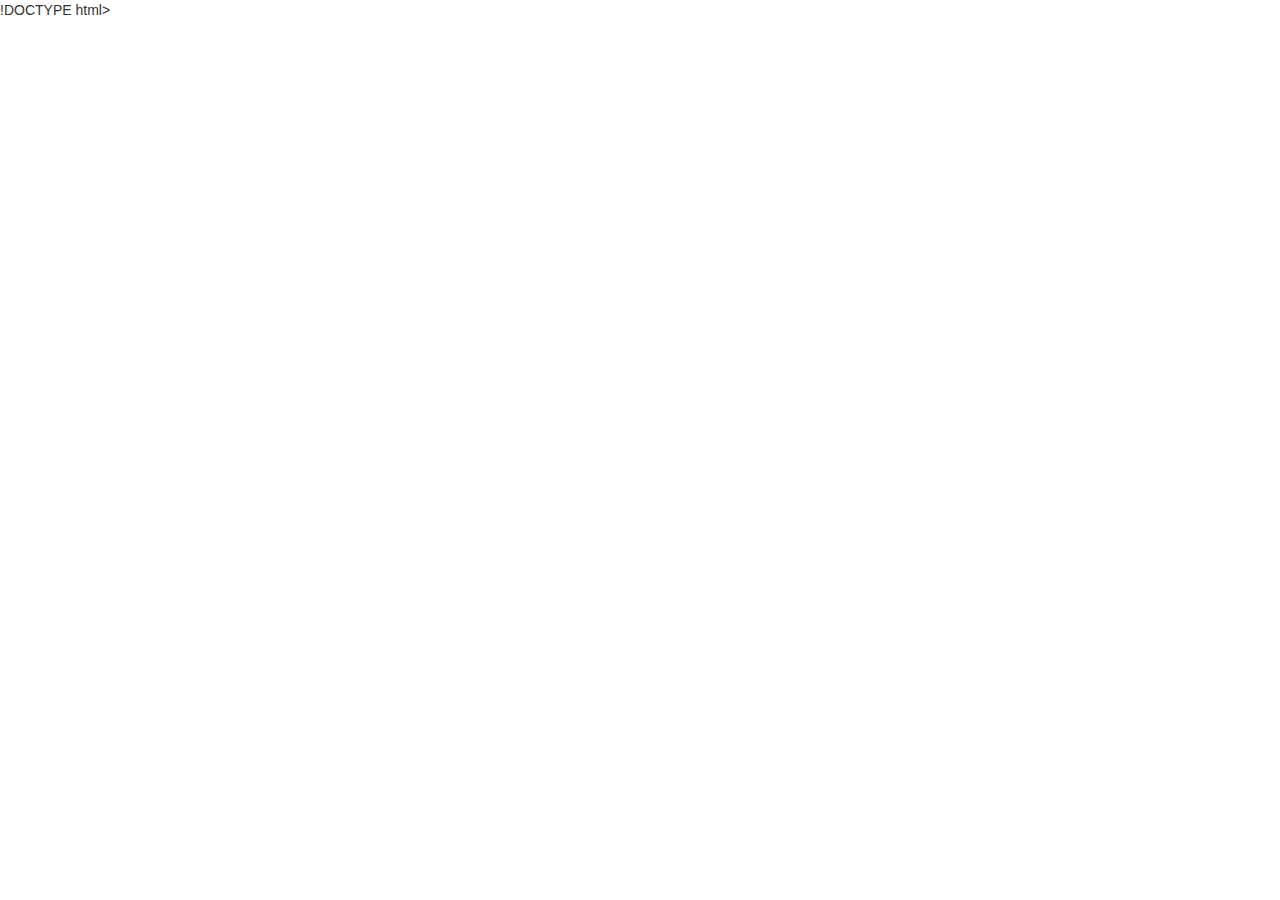
==== buypage.html @ fc8f3de9 "badb" ====
!DOCTYPE html>
<html>
  <head>
            
        <script src="https://code.jquery.com/jquery-3.1.0.js"></script>
        <link href="https://maxcdn.bootstrapcdn.com/bootstrap/3.3.7/css/bootstrap.min.css" rel="stylesheet" type="text/css" />
        <link rel="stylesheet" href="style.css">
        <script src="https://maxcdn.bootstrapcdn.com/bootstrap/3.3.7/js/bootstrap.min.js"></script>
        <script src="myscripts.js"></script>
        <link href="https://fonts.googleapis.com/css?family=Rock+Salt" rel="stylesheet">
    </head>
    
    <body>
        
        
    </body>


</html>
---- style.css ----
nav{
    background-color: transparent;
   background:transparent;
}

body{

    background-color:transparent;
}
.container {
    overflow: hidden;
    background-color: #333;
    font-family: Arial;
}

.container a {
    float: left;
    font-size: 16px;
    color: white;
    text-align: center;
    padding: 14px 20px;
    text-decoration: none;
}


#pic{
    /* Center and scale the image nicely */
    background-position: center;
    background-repeat: no-repeat;
    background-size: cover;
    margin-bottom: 20px;
    height: 650px;
   

}


img{
    
     filter: grayscale(100%);
}

#myCarousel{
    position: relative;
}


/* NAVIGATION */
nav {
  width: 80%;
  margin: 0 auto;
  background: #fff;
  /*padding: 50px 0;*/
  /*box-shadow: 0px 5px 0px #dedede;*/
}
nav ul {
  list-style: none;
  text-align: center;
}
nav ul li {
  display: inline-block;
}
nav ul li a {
  display: block;
  padding: 15px;
  text-decoration: none;
  color: #aaa;
  font-weight: 800;
  text-transform: uppercase;
  margin: 0 10px;
}
nav ul li a,
nav ul li a:after,
nav ul li a:before {
  transition: all .5s;
}
nav ul li a:hover {
  color: #D1AD54;
}

/* SHIFT */
nav.shift ul li a {
  position:relative;
  z-index: 1;
}
nav.shift ul li a:hover {
  color: #D1AD54;
}
nav.shift ul li a:after {
  display: block;
  position: absolute;
  top: 0;
  left: 0;
  bottom: 0;
  right: 0;
  margin: auto;
  width: 100%;
  height: 1px;
  content: '.';
  color: transparent;
  background: #F1C40F;
  visibility: none;
  opacity: 0;
  z-index: -1;
}
nav.shift ul li a:hover:after {
  opacity: 1;
  visibility: visible;
  height: 100%;
  color:#D1AD54;
  transition-duration: 15s;
}


#page-wrapper {
  position: absolute;
  top: 0;
  left: 0;
  width: 100%;
  height: 100%;
}

#title {
  color: #f6f6f6;
  position: absolute;
  top: 50%;
  left: 50%;
  -webkit-transform: translate(-50%, -50%);
          transform: translate(-50%, -50%);
  font-size: 2em;
}

#btn {
  position: fixed;
  z-index: 5;
  top: 15px;
  left: 15px;
  cursor: pointer;
  -webkit-transition: left 500ms cubic-bezier(0.6, 0.05, 0.28, 0.91);
  transition: left 500ms cubic-bezier(0.6, 0.05, 0.28, 0.91);
}
#btn div {
  width: 35px;
  height: 2px;
  margin-bottom: 8px;
  background-color: #00DFFC;
  -webkit-transition: opacity 500ms, background-color 250ms, -webkit-transform 500ms cubic-bezier(0.6, 0.05, 0.28, 0.91);
  transition: opacity 500ms, background-color 250ms, -webkit-transform 500ms cubic-bezier(0.6, 0.05, 0.28, 0.91);
  transition: transform 500ms cubic-bezier(0.6, 0.05, 0.28, 0.91), opacity 500ms, background-color 250ms;
  transition: transform 500ms cubic-bezier(0.6, 0.05, 0.28, 0.91), opacity 500ms, background-color 250ms, -webkit-transform 500ms cubic-bezier(0.6, 0.05, 0.28, 0.91);
}

#btn.active {
  left: 230px;
}
#btn.active div {
  background-color: #343838;
}
#btn.active #top {
  -webkit-transform: translateY(10px) rotate(-135deg);
          transform: translateY(10px) rotate(-135deg);
}
#btn.active #middle {
  opacity: 0;
  -webkit-transform: rotate(135deg);
          transform: rotate(135deg);
}
#btn.active #bottom {
  -webkit-transform: translateY(-10px) rotate(-45deg);
          transform: translateY(-10px) rotate(-45deg);
}

#box {
  position: fixed;
  z-index: 4;
  overflow: auto;
  top: 0px;
  left: -275px;
  width: 275px;
  opacity: 0;
  padding: 20px 0px;
  height: 100%;
  background-color: #f6f6f6;
  color: #343838;
  -webkit-transition: all 350ms cubic-bezier(0.6, 0.05, 0.28, 0.91);
  transition: all 350ms cubic-bezier(0.6, 0.05, 0.28, 0.91);
}

#box.active {
  left: 0px;
  opacity: 1;
}

#items {
  position: relative;
  top: 50%;
  -webkit-transform: translateY(-50%);
          transform: translateY(-50%);
}
#items .item {
  position: relative;
  cursor: pointer;
  font-size: 2em;
  padding: 15px 30px;
  -webkit-transition: all 250ms;
  transition: all 250ms;
}
#items .item:hover {
  padding: 15px 45px;
  background-color: rgba(52, 56, 56, 0.2);
}

#btn, #btn * {
  will-change: transform;
}

#box {
  will-change: transform, opacity;
}
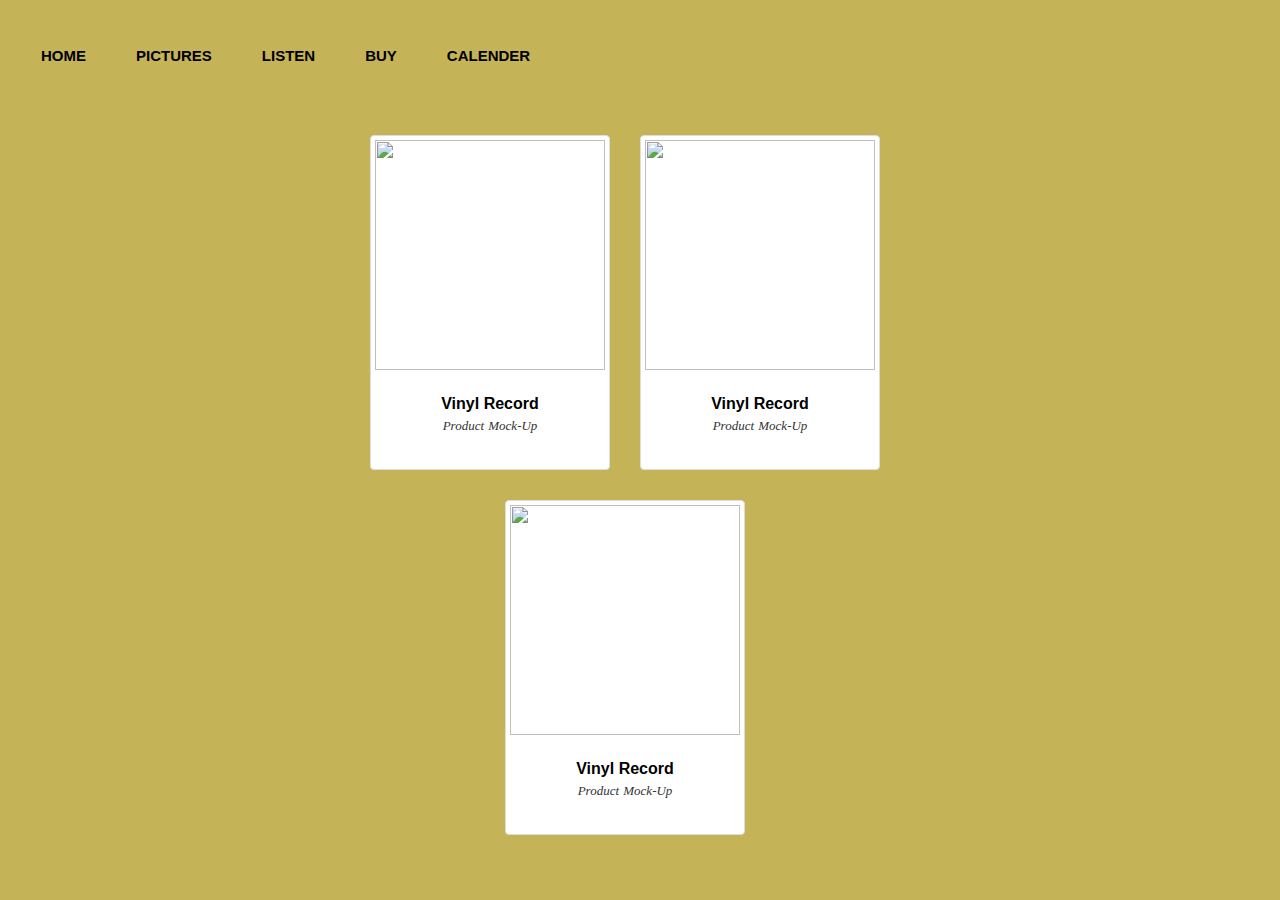
==== commit 0fbb5a2b: "msg" ====
--- a/buypage.html
+++ b/buypage.html
@@ -1,16 +1,118 @@
-!DOCTYPE html>
+<!DOCTYPE html>
 <html>
   <head>
             
         <script src="https://code.jquery.com/jquery-3.1.0.js"></script>
         <link href="https://maxcdn.bootstrapcdn.com/bootstrap/3.3.7/css/bootstrap.min.css" rel="stylesheet" type="text/css" />
-        <link rel="stylesheet" href="style.css">
+        <link rel="stylesheet" href="stylebuy.css">
         <script src="https://maxcdn.bootstrapcdn.com/bootstrap/3.3.7/js/bootstrap.min.js"></script>
-        <script src="myscripts.js"></script>
+        <script src="myscript3.js"></script>
         <link href="https://fonts.googleapis.com/css?family=Rock+Salt" rel="stylesheet">
+    
+    
+         <style type="text/css">
+      @import url('http://getbootstrap.com/dist/css/bootstrap.css');
+      
+      
+            .navbar {
+                       position:absolute;
+                       top:30px;
+                       z-index:10;
+                       background:#fff;
+                       width:100%; 
+                    }
+         
+        
+           .navbar {
+                      background:transparent;
+                  }
+                     
+           
+           .bannerContainer {
+                      position:relative; 
+                      height:600px;
+                        
+                             }                      
+      
+      
+      
+      
+      </style>
+        
+    
+    
     </head>
     
+   
+      
     <body>
+        <div class="bannerContainer">
+    <nav class="navbar">
+      <div class="navbar-header">
+            <span style="font-size:15px;cursor:pointer;font-color:''" onclick="openNav()">
+                  <div class="navbar-collapse collapse">
+                      <ul class="nav navbar-nav navbar-right">
+                          <li><a href="index.html">Home</a></li>
+                          <li><a href="picturepage.html">Pictures</a></li>
+                          <li><a href="listenpage.html">Listen</a></li>
+                          <li><a href="buypage.html">Buy</a></li>
+                          <li><a href="calenderpage.html">Calender</a></li>
+                      </ul>
+                  </div><!--/.nav-collapse -->
+      </div>
+    </nav>
+        
+        
+        <section id="portfolio" class="clear bounce-in">
+        <div class="containerContent">
+        <div class="set_size_section1">
+            
+            <div class="folio-list">
+                    <div class="thumbnail folio-thumb">
+                        <figure class="gallery-item">
+                            <img alt="" src="https://www.mediafire.com/convkey/1134/bina9r358x0h77rzg.jpg" width="230" height="230">
+                            <figcaption class="img-title">
+                                <h5>Image Title1 - lorem ipsum lorem ipsum lorem ipsum</h5>
+                                <p>lorem ipsum ut magna pharera aliquet non sodales lorem ipsum belit. Donec sed odio rera magna pharera aliquet</p>
+                            </figcaption>
+                        </figure>
+                        <h3>Vinyl Record</h3>
+                        <p>Product Mock-Up</p>
+                    </div>
+                    <div class="thumbnail folio-thumb">
+                        <figure class="gallery-item">
+                            <a><img alt="" src="https://www.mediafire.com/convkey/1134/bina9r358x0h77rzg.jpg" width="230" height="230"></a>
+                            <figcaption class="img-title">
+                                <h5>Image Title1 - lorem ipsum lorem ipsum lorem ipsum</h5>
+                                <p>lorem ipsum ut magna pharera aliquet non sodales lorem ipsum belit. Donec sed odio rera magna pharera aliquet</p>
+                            </figcaption>
+                        </figure>
+                        <h3>Vinyl Record</h3>
+                        <p>Product Mock-Up</p>
+                    </div>
+                    <div class="thumbnail folio-thumb">
+                        <figure class="gallery-item">
+                            <img alt="" src="https://www.mediafire.com/convkey/1134/bina9r358x0h77rzg.jpg" width="230" height="230">
+                            <figcaption class="img-title">
+                                <h5>Image Title1 - lorem ipsum lorem ipsum lorem ipsum</h5>
+                                <p>lorem ipsum ut magna pharera aliquet non sodales lorem ipsum belit. Donec sed odio rera magna pharera aliquet</p>
+                            </figcaption>
+                        </figure>
+                        <h3>Vinyl Record</h3>
+                        <p>Product Mock-Up</p>
+                    </div>
+                    
+                    
+                   
+            </div>
+        </div>
+        </div>
+    </section>
+
+
+        
+        
+        
         
         
     </body>
--- a/stylebuy.css
+++ b/stylebuy.css
@@ -0,0 +1,313 @@
+body{
+    
+    background-color:#C5B358;
+}
+
+nav {
+  width: 80%;
+  margin: 0 auto;
+  background: #fff;
+  /*padding: 50px 0;*/
+  /*box-shadow: 0px 5px 0px #dedede;*/
+}
+nav ul {
+  list-style: none;
+  text-align: center;
+}
+nav ul li {
+  display: inline-block;
+}
+nav ul li a {
+  display: block;
+  padding: 15px;
+  text-decoration: none;
+  color: black;
+  font-weight: 800;
+  text-transform: uppercase;
+  margin: 0 10px;
+}
+nav ul li a,
+nav ul li a:after,
+nav ul li a:before {
+  transition: all .8s;
+}
+nav ul li a:hover {
+  color: #D1AD54;
+}
+
+/* SHIFT */
+nav.shift ul li a {
+  position:relative;
+  z-index: 1;
+}
+nav.shift ul li a:hover {
+  color: #D1AD54;
+}
+nav.shift ul li a:after {
+  display: block;
+  position: absolute;
+  top: 0;
+  left: 0;
+  bottom: 0;
+  right: 0;
+  margin: auto;
+  width: 100%;
+  height: 1px;
+  content: '.';
+  color: transparent;
+  background: #F1C40F;
+  visibility: none;
+  opacity: 0;
+  z-index: -1;
+}
+nav.shift ul li a:hover:after {
+  opacity: 1;
+  visibility: visible;
+  height: 100%;
+  color:#D1AD54;
+  transition-duration: 15s;
+}
+
+
+
+
+
+html,body,div,span,applet,object,iframe,h1,h2,h3,h4,h5,h6,p,blockquote,pre,a,abbr,acronym,address,big,cite,code,del,dfn,em,img,ins,kbd,q,s,samp,small,strike,strong,sub,sup,tt,var,b,u,i,center,dl,dt,dd,ol,ul,li,fieldset,form,label,legend,table,caption,tbody,tfoot,thead,tr,th,td,article,aside,canvas,details,embed,figure,figcaption,footer,header,hgroup,menu,,output,ruby,section,summary,time,mark,audio,video {
+    margin: 0;
+    padding: 0;
+    vertical-align: baseline;
+}
+
+article, aside, details, figcaption, figure, footer, header, hgroup, main, nav, section, summary {
+  display: block;
+}
+
+* {
+  -webkit-box-sizing: border-box;
+  -moz-box-sizing: border-box;
+  box-sizing: border-box;
+}
+
+html,body {
+    width: 100%;
+    height: 100%;
+}
+
+h1, h2, h3, h4, h5, h6, .h1, .h2, .h3, .h4, .h5, .h6 {
+  font-family: inherit;
+  font-weight: 500;
+  line-height: 1.1;
+  color: inherit;
+}
+
+
+body {
+   
+    
+    font-family: "Helvetica Neue",Helvetica,Arial,sans-serif;
+    font-size: 100%;
+}
+
+section {
+    width: 100%;
+}
+
+p {
+    line-height: 150%;
+}
+
+#portfolio {
+  padding: 20px 0px 50px 0px;
+  position: relative;
+  display: block;
+
+}
+
+.containerContent {
+  margin: 0 auto;
+  width: 100%;
+  max-width: 1400px;
+}
+
+.set_size_section1 {
+  margin-left: auto;
+  margin-right: auto;
+  width: 100%;
+  display: inline-block;
+}
+
+.services_h2 {
+  font-family: 'Montserrat', sans-serif;
+  font-weight: bold;
+  color: black;
+  margin-bottom: 5px;
+  margin-top: 20px;
+  font-size: 30px;
+  text-align: center;
+}
+
+#portfolio .folio-list {
+  padding: 0;
+  list-style: none;
+  margin: 0 auto;
+  width: 60%;
+  justify-content: center;
+  display: flex;
+  margin-top: 50px;
+  flex-direction: row;
+  flex-wrap: wrap;
+}
+
+
+
+.thumbnail {
+  display: block;
+  padding: 4px;
+  margin-top: 10px;
+  margin-right: 30px;
+  line-height: 1.42857143;
+  border-radius: 4px;
+  -webkit-transition: all .2s ease-in-out;
+  -o-transition: all .2s ease-in-out;
+  transition: all .2s ease-in-out;
+}
+
+figure {
+  margin: 0;
+}
+
+
+#portfolio .folio-list img {
+    position: absolute;
+    width: 230px;
+    height: 230px;
+    -webkit-transition: all 300ms ease-out;
+    -moz-transition: all 300ms ease-out;
+    -o-transition: all 300ms ease-out;
+    -ms-transition: all 300ms ease-out;
+    transition: all 300ms ease-out;
+}
+
+#portfolio .folio-thumb > h3 {
+    font-family: 'Montserrat', sans-serif;
+    font-weight: bold;
+    color: black;
+    text-align: center;
+    font-size: 16px;
+    margin-top: 25px;
+    margin-bottom: 3px;
+}
+
+#portfolio .folio-thumb > p {
+    font-family: 'Droid Serif', serif;
+    word-spacing: 1px;
+    text-align: center;
+    font-size: 13px;
+    font-style: italic;
+    margin-bottom: 30px;
+}
+
+.img-title {
+    position: absolute;
+    top: 0;
+    right: 0;
+    cursor: pointer;
+    display: block;
+    bottom: 0;
+    left: 0;
+    -ms-filter: "progid:DXImageTransform.Microsoft.Alpha(Opacity=0)";
+    filter: alpha(opacity=0);
+    margin: 0;
+    text-align: center;
+    opacity: 0;
+    background-color: #333;
+    -ms-transition: all 0.5s ease;
+    -moz-transition: all 0.5s ease;
+    -o-transition: all 0.5s ease;
+    -webkit-transition: all 0.5s ease;
+    transition: all 0.5s ease;
+}
+
+.img-title h5 {
+    color: #fed136;
+    font-family: 'RobotoSlab', serif;
+    text-align: left;
+    font-size: 15.5px;
+    display: block;
+    margin: 60px 10px 10px 20px;
+}
+
+.img-title p {
+    
+    text-align: left;
+    font-family: 'Droid Serif', serif;
+    font-style: italic;
+    margin: 10px 10px 10px 20px;
+    font-size: 12px;
+    display: block;
+}
+
+.gallery-item:hover .img-title {
+    opacity: 0.9;
+    -ms-filter: "progid:DXImageTransform.Microsoft.Alpha(Opacity=90)";
+     filter: alpha(opacity=90);
+}
+
+.gallery-item {
+    position: relative;
+    width: 230px;
+    height: 230px;
+    display: block;
+    overflow: hidden;
+}
+
+.img-title h5, .img-title p {
+    position: relative;
+    left: -200px;
+    width: 190px;
+    -webkit-transition: all 300ms ease-out;
+    -moz-transition: all 300ms ease-out;
+    -o-transition: all 300ms ease-out;
+    -ms-transition: all 300ms ease-out;
+    transition: all 300ms ease-out;
+}
+
+.img-title h5 {
+    -webkit-transition-delay: 200ms;
+    -moz-transition-delay: 200ms;
+    -o-transition-delay: 200ms;
+    -ms-transition-delay: 200ms;
+    transition-delay: 200ms;
+}
+
+.img-title p {
+    -webkit-transition-delay: 400ms;
+    -moz-transition-delay: 400ms;
+    -o-transition-delay: 400ms;
+    -ms-transition-delay: 400ms;
+    transition-delay: 400ms;
+    width: 180px;
+}
+
+.gallery-item:hover img{
+    -moz-transform: scale(1.2);
+    -o-transform: scale(1.2);
+    -ms-transform: scale(1.2);
+    -webkit-transform: scale(1.2);
+    transform: scale(1.2);
+    width: "250px\9";
+    height: "250px\9";
+}
+
+
+.thumbnail folio-thumb{
+  background-color: black;
+  
+}
+
+.folio-list{
+  position:relative;
+  top:55px;
+ 
+}
+
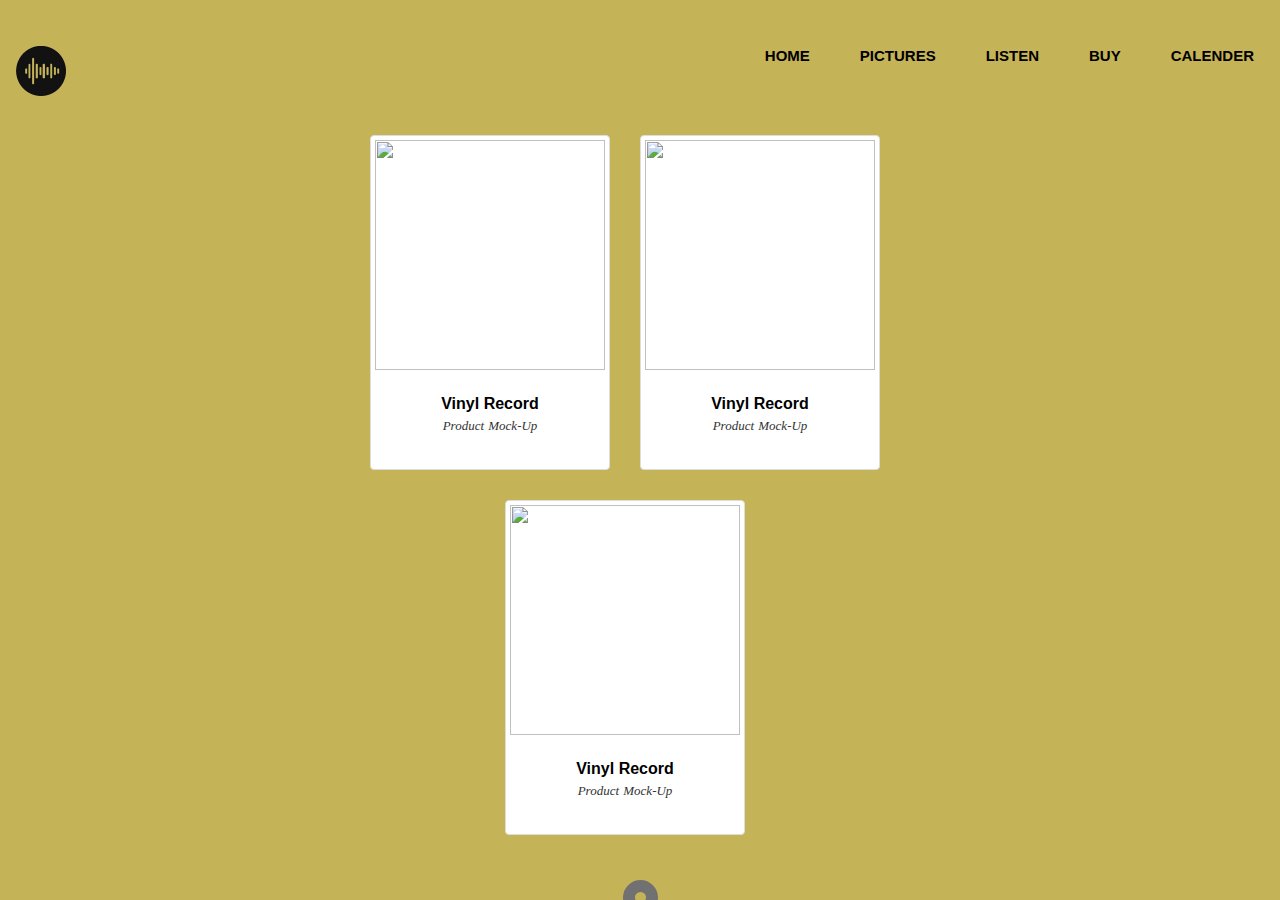
==== commit a3b48321: "lol" ====
--- a/buypage.html
+++ b/buypage.html
@@ -8,7 +8,7 @@
         <script src="https://maxcdn.bootstrapcdn.com/bootstrap/3.3.7/js/bootstrap.min.js"></script>
         <script src="myscript3.js"></script>
         <link href="https://fonts.googleapis.com/css?family=Rock+Salt" rel="stylesheet">
-    
+         <link href="//maxcdn.bootstrapcdn.com/font-awesome/4.1.0/css/font-awesome.min.css" rel="stylesheet">
     
          <style type="text/css">
       @import url('http://getbootstrap.com/dist/css/bootstrap.css');
@@ -30,7 +30,7 @@
            
            .bannerContainer {
                       position:relative; 
-                      height:600px;
+                    
                         
                              }                      
       
@@ -45,22 +45,30 @@
     
    
       
-    <body>
-        <div class="bannerContainer">
+      <div class="bannerContainer">
     <nav class="navbar">
       <div class="navbar-header">
+          <button type="button" class="navbar-toggle" data-toggle="collapse" data-target=".navbar-collapse">
+        <span style=" color:white;font-size:30px;cursor:pointer;float:right;">&#9776; </span>
+         
+      </button>
+      <a class="navbar-brand" href="#"><img src="images/LOGO1.png" alt="Dispute Bills" style="height:50px;width:50px;">
+        </a>
+        </div>
             <span style="font-size:15px;cursor:pointer;font-color:''" onclick="openNav()">
                   <div class="navbar-collapse collapse">
                       <ul class="nav navbar-nav navbar-right">
                           <li><a href="index.html">Home</a></li>
-                          <li><a href="picturepage.html">Pictures</a></li>
+                          <li><a href="picturepage.html">Pictures</a></li>  
                           <li><a href="listenpage.html">Listen</a></li>
                           <li><a href="buypage.html">Buy</a></li>
                           <li><a href="calenderpage.html">Calender</a></li>
+                        
                       </ul>
                   </div><!--/.nav-collapse -->
-      </div>
-    </nav>
+              
+        </nav>
+    
         
         
         <section id="portfolio" class="clear bounce-in">
@@ -107,9 +115,30 @@
             </div>
         </div>
         </div>
-    </section>
-
-
+      <div class="footer">
+  <div id="button"></div>
+<div id="container">
+  
+  <div class="social-icons">
+ 
+  <a class="social-icon social-icon--twitter">
+    <i class="fa fa-twitter"></i>
+    <div class="tooltip">Twitter</div>
+  </a>
+  
+  <a class="social-icon social-icon--instagram">
+    <i class="fa fa-instagram"></i>
+    <div class="tooltip">Instagram</div>
+  </a>
+  <a class="social-icon social-icon--facebook">
+    <i class="fa fa-facebook"></i>
+    <div class="tooltip">Facebook</div>
+  </a>
+  
+<div id="cont">
+  </div>  
+  </div>
+    
         
         
         
--- a/stylebuy.css
+++ b/stylebuy.css
@@ -311,3 +311,406 @@
  
 }
 
+
+
+
+
+
+.footer #button{
+	width:35px;
+	height:35px;
+	border: #727172 12px solid;
+	border-radius:35px;
+	margin:0 auto;
+	position:relative;
+	-webkit-transition: all 1s ease;
+    -moz-transition: all 1s ease;
+    -o-transition: all 1s ease;
+    -ms-transition: all 1s ease;
+    transition: all 1s ease;
+}
+.footer #button:hover{
+	width:35px;
+	height:35px;
+	border: #3A3A3A 12px solid;
+	-webkit-transition: all 1s ease;
+    -moz-transition: all 1s ease;
+    -o-transition: all 1s ease;
+    -ms-transition: all 1s ease;
+    transition: all 1s ease;
+	position:relative;
+}
+.footer {
+	bottom:0;
+	left:0;
+	position:fixed;
+    width: 100%;
+    height: 2em;
+    overflow:hidden;
+    margin:0 auto;
+	-webkit-transition: all 1s ease;
+    -moz-transition: all 1s ease;
+    -o-transition: all 1s ease;
+    -ms-transition: all 1s ease;
+    transition: all 1s ease;
+	z-index:999;
+}
+.footer:hover {
+	-webkit-transition: all 1s ease;
+    -moz-transition: all 1s ease;
+    -o-transition: all 1s ease;
+    -ms-transition: all 1s ease;
+    transition: all 1s ease;
+	height: 10em;
+}
+.footer #container{
+	margin-top:5px;
+	width:100%;
+height:100%;
+  position:relative;
+  top:0;
+  left:0;
+	background: #3A3A3A;
+}
+.footer #cont{
+  position:relative;
+  top:-45px;
+  right:190px;
+	width:150px;
+	height:auto;
+	margin:0 auto;
+}
+.footer_center{
+	width:500px;
+	float:left;
+  text-align:center;
+}
+.footer h3{
+	font-family: 'Helvetica';
+	font-size: 30px;
+	font-weight: 100;
+	margin-top:70px;
+	margin-left:40px;
+}
+
+h1{
+  margin-top: -150px;
+}
+
+.cal{
+  text-align:center;
+  font-size:40px;
+  
+}
+
+.bannerContainer{
+  height: 0px
+}
+
+
+
+
+.footer #button{
+	width:35px;
+	height:35px;
+	border: #727172 12px solid;
+	border-radius:35px;
+	margin:0 auto;
+	position:relative;
+	-webkit-transition: all 1s ease;
+    -moz-transition: all 1s ease;
+    -o-transition: all 1s ease;
+    -ms-transition: all 1s ease;
+    transition: all 1s ease;
+}
+.footer #button:hover{
+	width:35px;
+	height:35px;
+	border: #3A3A3A 12px solid;
+	-webkit-transition: all 1s ease;
+    -moz-transition: all 1s ease;
+    -o-transition: all 1s ease;
+    -ms-transition: all 1s ease;
+    transition: all 1s ease;
+	position:relative;
+}
+.footer {
+	bottom:0;
+	left:0;
+	position:fixed;
+    width: 100%;
+    height: 2em;
+    overflow:hidden;
+    margin:0 auto;
+	-webkit-transition: all 1s ease;
+    -moz-transition: all 1s ease;
+    -o-transition: all 1s ease;
+    -ms-transition: all 1s ease;
+    transition: all 1s ease;
+	z-index:999;
+}
+.footer:hover {
+	-webkit-transition: all 1s ease;
+    -moz-transition: all 1s ease;
+    -o-transition: all 1s ease;
+    -ms-transition: all 1s ease;
+    transition: all 1s ease;
+	height: 10em;
+}
+.footer #container{
+	margin-top:5px;
+	width:100%;
+height:100%;
+  position:relative;
+  top:0;
+  left:0;
+	background: #3A3A3A;
+}
+.footer #cont{
+  position:relative;
+  top:-45px;
+  right:190px;
+	width:150px;
+	height:auto;
+	margin:0 auto;
+}
+.footer_center{
+	width:500px;
+	float:left;
+  text-align:center;
+}
+.footer h3{
+	font-family: 'Helvetica';
+	font-size: 30px;
+	font-weight: 100;
+	margin-top:70px;
+	margin-left:40px;
+}
+
+h1{
+  margin-top: -150px;
+}
+
+.cal{
+  text-align:center;
+  font-size:40px;
+  F
+}
+
+
+
+
+
+
+
+
+.social-icons {
+  display: -webkit-box;
+  display: -ms-flexbox;
+  display: flex;
+}
+
+.social-icon {
+  display: -webkit-box;
+  display: -ms-flexbox;
+  display: flex;
+  -webkit-box-align: center;
+      -ms-flex-align: center;
+          align-items: center;
+  -webkit-box-pack: center;
+      -ms-flex-pack: center;
+          justify-content: center;
+  position: relative;
+  width: 80px;
+  height: 80px;
+  margin: 0 0.5rem;
+  border-radius: 50%;
+  cursor: pointer;
+  font-family: "Helvetica Neue", "Helvetica", "Arial", sans-serif;
+  font-size: 2.5rem;
+  text-decoration: none;
+  text-shadow: 0 1px 0 rgba(0, 0, 0, 0.2);
+  -webkit-transition: all 0.15s ease;
+  transition: all 0.15s ease;
+}
+.social-icon:hover {
+  color: #fff;
+}
+.social-icon:hover .tooltip {
+  visibility: visible;
+  opacity: 1;
+  -webkit-transform: translate(-50%, -150%);
+          transform: translate(-50%, -150%);
+}
+.social-icon:active {
+  box-shadow: 0px 1px 3px rgba(0, 0, 0, 0.5) inset;
+}
+.social-icon--twitter {
+  background: #2b97f1;
+  background: -webkit-linear-gradient(#369cf2, #298fe5);
+  background: linear-gradient(#369cf2, #298fe5);
+  border-bottom: 1px solid #2279c1;
+  color: #95cbf8;
+}
+.social-icon--twitter:hover {
+  color: #d5eafc;
+  text-shadow: 0px 1px 0px #2279c1;
+}
+.social-icon--twitter .tooltip {
+  background: #2b97f1;
+  background: -webkit-linear-gradient(#4ba7f3, #2b97f1);
+  background: linear-gradient(#4ba7f3, #2b97f1);
+  color: #d5eafc;
+}
+.social-icon--twitter .tooltip:after {
+  border-top-color: #2b97f1;
+}
+.social-icon--codepen {
+  background: #000;
+  background: -webkit-linear-gradient(#0d0d0d, black);
+  background: linear-gradient(#0d0d0d, black);
+  border-bottom: 1px solid black;
+  color: gray;
+}
+.social-icon--codepen:hover {
+  color: #cccccc;
+  text-shadow: 0px 1px 0px black;
+}
+.social-icon--codepen .tooltip {
+  background: #000;
+  background: -webkit-linear-gradient(#262626, #000);
+  background: linear-gradient(#262626, #000);
+  color: #cccccc;
+}
+.social-icon--codepen .tooltip:after {
+  border-top-color: #000;
+}
+.social-icon--facebook {
+  background: #3b5a9b;
+  background: -webkit-linear-gradient(#4562a0, #385693);
+  background: linear-gradient(#4562a0, #385693);
+  border-bottom: 1px solid #2f487c;
+  color: #9dadcd;
+}
+.social-icon--facebook:hover {
+  color: #d8deeb;
+  text-shadow: 0px 1px 0px #2f487c;
+}
+.social-icon--facebook .tooltip {
+  background: #3b5a9b;
+  background: -webkit-linear-gradient(#5873aa, #3b5a9b);
+  background: linear-gradient(#5873aa, #3b5a9b);
+  color: #d8deeb;
+}
+.social-icon--facebook .tooltip:after {
+  border-top-color: #3b5a9b;
+}
+.social-icon--instagram {
+  background: #527fa6;
+  background: -webkit-linear-gradient(#5b85aa, #4e799e);
+  background: linear-gradient(#5b85aa, #4e799e);
+  border-bottom: 1px solid #426685;
+  color: #a9bfd3;
+}
+.social-icon--instagram:hover {
+  color: #dce5ed;
+  text-shadow: 0px 1px 0px #426685;
+}
+.social-icon--instagram .tooltip {
+  background: #527fa6;
+  background: -webkit-linear-gradient(#6c92b3, #527fa6);
+  background: linear-gradient(#6c92b3, #527fa6);
+  color: #dce5ed;
+}
+.social-icon--instagram .tooltip:after {
+  border-top-color: #527fa6;
+}
+.social-icon--dribbble {
+  background: #ef5a92;
+  background: -webkit-linear-gradient(#f06297, #e3568b);
+  background: linear-gradient(#f06297, #e3568b);
+  border-bottom: 1px solid #bf4875;
+  color: #f7adc9;
+}
+.social-icon--dribbble:hover {
+  color: #fcdee9;
+  text-shadow: 0px 1px 0px #bf4875;
+}
+.social-icon--dribbble .tooltip {
+  background: #ef5a92;
+  background: -webkit-linear-gradient(#f173a2, #ef5a92);
+  background: linear-gradient(#f173a2, #ef5a92);
+  color: #fcdee9;
+}
+.social-icon--dribbble .tooltip:after {
+  border-top-color: #ef5a92;
+}
+.social-icon--github {
+  background: #4284c0;
+  background: -webkit-linear-gradient(#4b8ac3, #3f7db6);
+  background: linear-gradient(#4b8ac3, #3f7db6);
+  border-bottom: 1px solid #356a9a;
+  color: #a1c2e0;
+}
+.social-icon--github:hover {
+  color: #d9e6f2;
+  text-shadow: 0px 1px 0px #356a9a;
+}
+.social-icon--github .tooltip {
+  background: #4284c0;
+  background: -webkit-linear-gradient(#5e96c9, #4284c0);
+  background: linear-gradient(#5e96c9, #4284c0);
+  color: #d9e6f2;
+}
+.social-icon--github .tooltip:after {
+  border-top-color: #4284c0;
+}
+.social-icon i {
+  position: relative;
+  top: 1px;
+}
+
+/* Tooltips */
+.tooltip {
+  display: block;
+  position: absolute;
+  top: 0;
+  left: 50%;
+  padding: 0.8rem 1rem;
+  border-radius: 3px;
+  font-size: 0.8rem;
+  font-weight: bold;
+  opacity: 0;
+  pointer-events: none;
+  text-transform: uppercase;
+  -webkit-transform: translate(-50%, -100%);
+          transform: translate(-50%, -100%);
+  -webkit-transition: all 0.3s ease;
+  transition: all 0.3s ease;
+  z-index: 1;
+}
+.tooltip:after {
+  display: block;
+  position: absolute;
+  bottom: 0;
+  left: 50%;
+  width: 0;
+  height: 0;
+  content: "";
+  border: solid;
+  border-width: 10px 10px 0 10px;
+  border-color: transparent;
+  -webkit-transform: translate(-50%, 100%);
+          transform: translate(-50%, 100%);
+}
+
+
+#container{
+  display: -webkit-box;
+  display: -ms-flexbox;
+  display: flex;
+  min-height: 100vh;
+}
+.social-icons{
+  padding-left:100px;
+}
